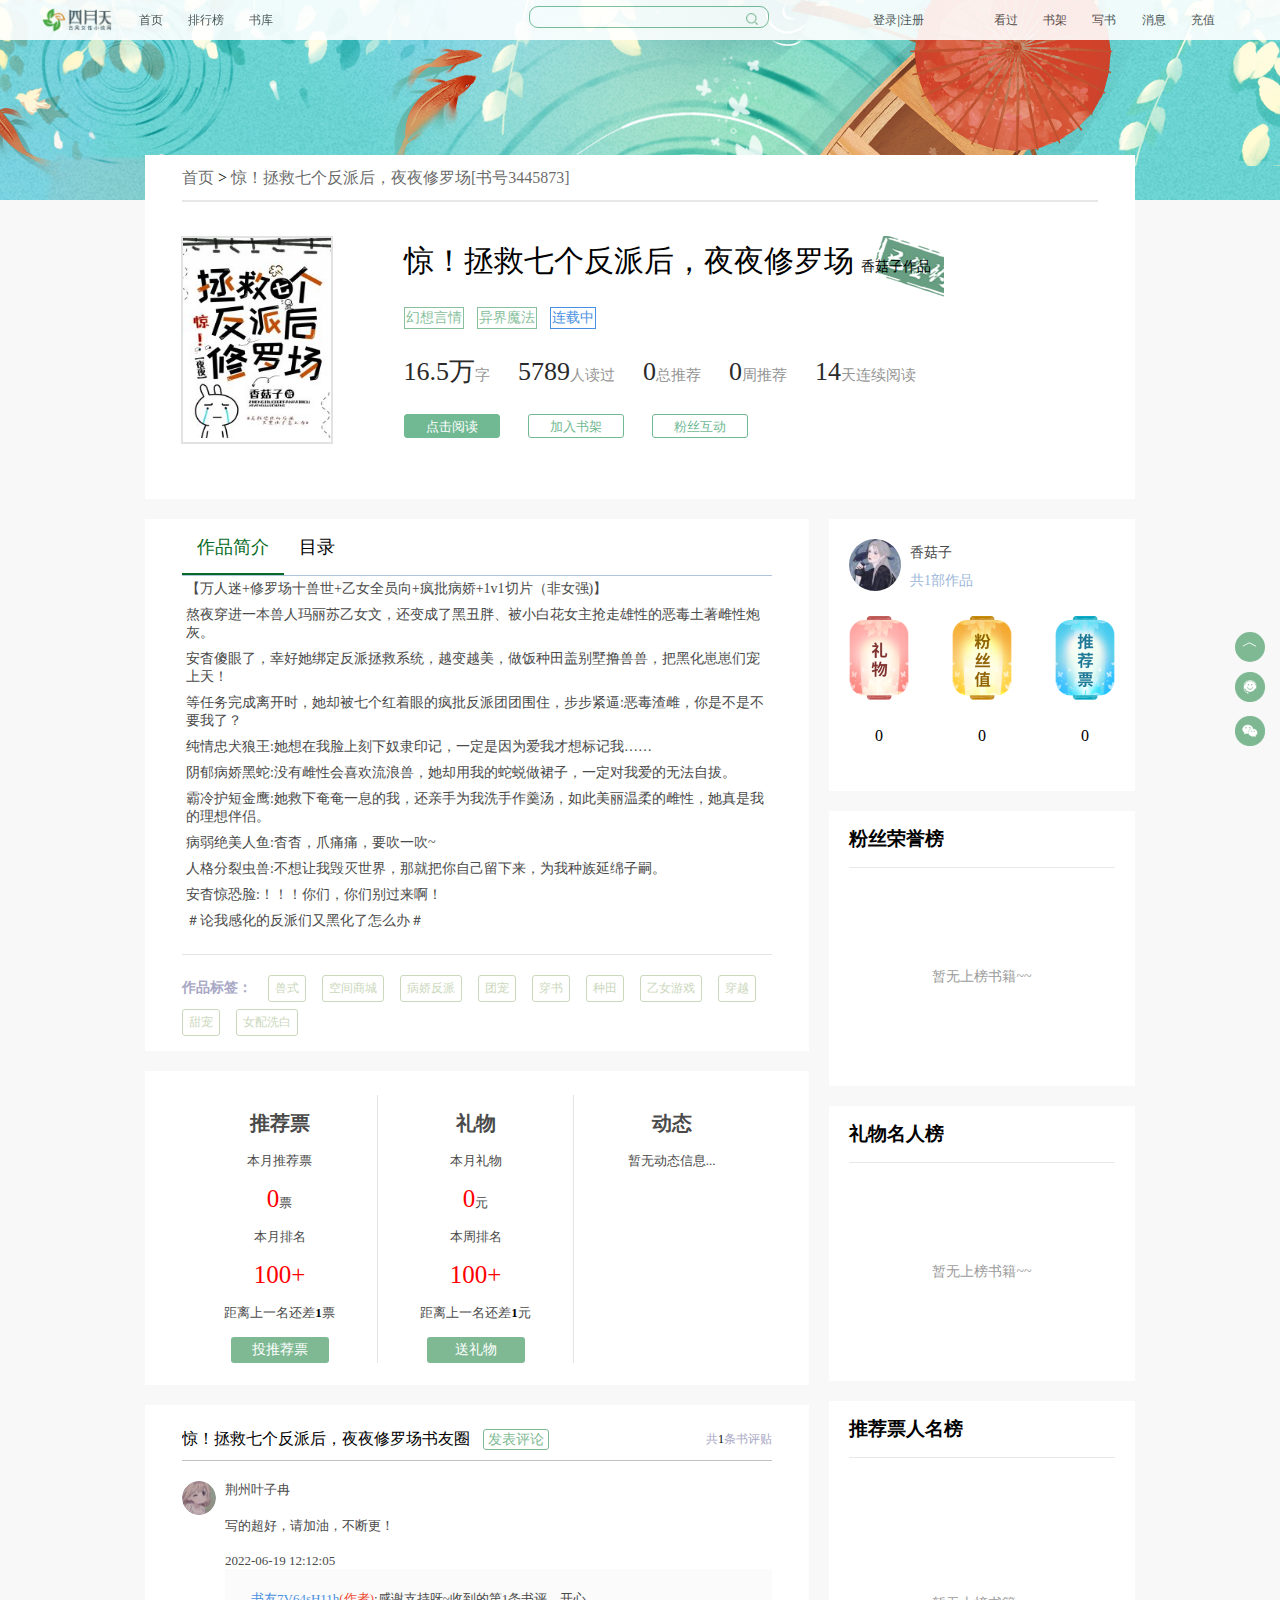
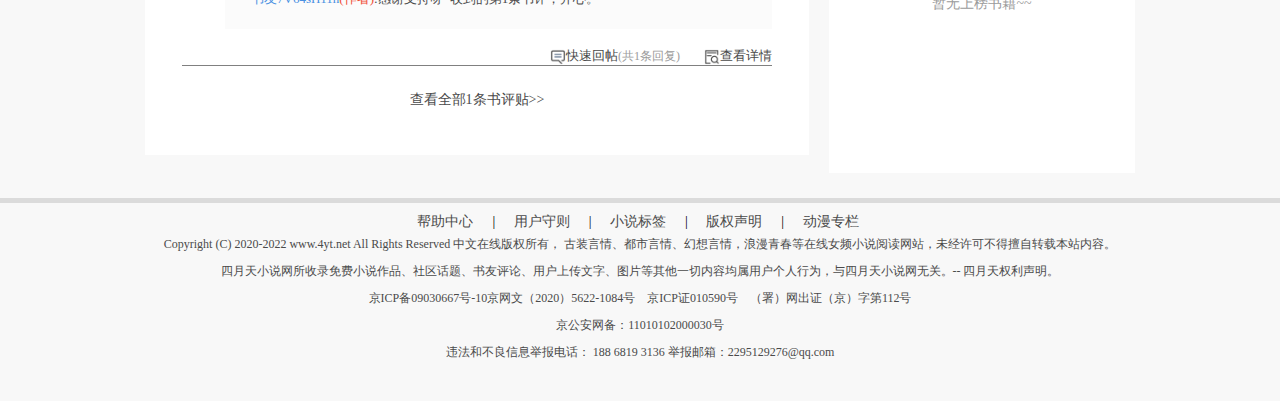
==== html/detail.html @ 74eb3806 "master" ====
<!DOCTYPE html>
<html lang="en">

<head>
    <meta charset="UTF-8">
    <meta http-equiv="X-UA-Compatible" content="IE=edge">
    <meta name="viewport" content="width=device-width, initial-scale=1.0">
    <title>详情</title>
    <link rel="stylesheet" href="../css/detail.css">
    <script src="../js/detail.js"></script>
</head>

<body>
    <!-- 头部 -->
    <header>
        <div class="bac">
            <div class="he">
                <div class="h-nav">
                    <p><a href="../index.html"><img class="img1" src="../images/logo_4yt.net.png" alt=""></a><a
                            href="../index.html">首页</a><a href="">排行榜</a><a href="">书库</a></p><input
                        type="text"><button><img class="img2" src="../images/icon_search.png" alt=""></button>
                </div>
                <div class="h-right">
                    <ul>
                        <li class="li"><a href="../html/login.html">登录</a>|<a href="../html/register.html">注册</a></li>
                        <li><a href="">看过</a></li>
                        <li><a href="">书架</a></li>
                        <li><a href="">写书</a></li>
                        <li><a href="">消息</a></li>
                        <li><a href="">充值</a></li>
                    </ul>
                </div>
            </div>
        </div>
    </header>
    <div class="book">
        <div class="ba">
            <div class="book-head">
                <p><a class="bookfont" href="">首页</a>
                    <span>></span>
                    <a href="">惊！拯救七个反派后，夜夜修罗场[书号3445873]</a>
                </p>
            </div>
        </div>
        <div class="book-cover">
            <div class="c-left"><img src="../images/3445873.jpg" alt=""></div>
            <div class="c-right">
                <p>惊！拯救七个反派后，夜夜修罗场&nbsp;<span class="author">香菇子作品</span></p>
                <p><a href=""><span class="fl1">幻想言情</span></a><a href=""><span class="fl1">异界魔法</span></a><a
                        href=""><span class="fl2">连载中</span></a></p>
                <p><span class="lag">16.5万<span class="fo">字</span></span><span class="lag">5789<span
                            class="fo">人读过</span></span><span class="lag">0<span class="fo">总推荐</span></span><span
                        class="lag">0<span class="fo">周推荐</span></span><span class="lag">14<span
                            class="fo">天连续阅读</span></span></p>
                <p><button class="btn1">点击阅读</button><button class="btn2">加入书架</button><button
                        class="btn2">粉丝互动</button></p>
            </div>
        </div>

        <!-- 左侧盒子 -->
        <div class="book-detail">
            <!-- 头 -->
            <div class="bd-head">
                <div class="uu"><u class="sp">作品简介</u><u>目录</u></div>
            </div>
            <div class="left-box">
                <!-- 作品简介 -->
                <section class="dis">
                    <div class="book-jj">
                        <!-- 第一部分 -->
                        <div class="bj-first">
                            <ul>
                                <li>【万人迷+修罗场十兽世+乙女全员向+疯批病娇+1v1切片（非女强)】</li>
                                <li>熬夜穿进一本兽人玛丽苏乙女文，还变成了黑丑胖、被小白花女主抢走雄性的恶毒土著雌性炮灰。</li>
                                <li>安杳傻眼了，幸好她绑定反派拯救系统，越变越美，做饭种田盖别墅撸兽兽，把黑化崽崽们宠上天！</li>
                                <li>等任务完成离开时，她却被七个红着眼的疯批反派团团围住，步步紧逼:恶毒渣雌，你是不是不要我了？</li>
                                <li>纯情忠犬狼王:她想在我脸上刻下奴隶印记，一定是因为爱我才想标记我……</li>
                                <li>阴郁病娇黑蛇:没有雌性会喜欢流浪兽，她却用我的蛇蜕做裙子，一定对我爱的无法自拔。</li>
                                <li>霸冷护短金鹰:她救下奄奄一息的我，还亲手为我洗手作羹汤，如此美丽温柔的雌性，她真是我的理想伴侣。</li>
                                <li>病弱绝美人鱼:杳杳，爪痛痛，要吹一吹~</li>
                                <li>人格分裂虫兽:不想让我毁灭世界，那就把你自己留下来，为我种族延绵子嗣。</li>
                                <li>安杳惊恐脸:！！！你们，你们别过来啊！</li>
                                <li>＃论我感化的反派们又黑化了怎么办＃</li>
                            </ul>
                            <div class="tag">
                                <b>作品标签：</b><span>兽式</span><span>空间商城</span><span>病娇反派</span><span>团宠</span><span>穿书</span><span>种田</span><span>乙女游戏</span><span>穿越</span><span>甜宠</span><span>女配洗白</span>
                            </div>
                        </div>
                        <!-- 第二部分 -->
                        <div class="bj-second">
                            <ul class="sec-first">
                                <li>
                                    <h2>推荐票</h2>
                                </li>
                                <li>本月推荐票</li>
                                <li><span>0</span>票</li>
                                <li>本月排名</li>
                                <li><span>100+</span></li>
                                <li>距离上一名还差<b>1</b>票</li>
                                <li><button>投推荐票</button></li>
                            </ul>
                            <ul class="sec-first">
                                <li>
                                    <h2>礼物</h2>
                                </li>
                                <li>本月礼物</li>
                                <li><span>0</span>元</li>
                                <li>本周排名</li>
                                <li><span>100+</span></li>
                                <li>距离上一名还差<b>1</b>元</li>
                                <li><button>送礼物</button></li>
                            </ul>
                            <ul class="sec-first">
                                <li>
                                    <h2>动态</h2>
                                </li>
                                <li>暂无动态信息...</li>
                            </ul>
                        </div>
                        <!-- 第三部分 -->
                        <div class="bj-third">
                            <div class="th-head">
                                <div class="th-l">惊！拯救七个反派后，夜夜修罗场书友圈<span>发表评论</span></div>
                                <div class="th-r"><a href="">共<span>1</span>条书评贴</a></div>
                            </div>
                            <div class="th-con">
                                <div class="pic-img"><img src="../images/97044585.jpg" alt=""></div>
                                <div class="p-con">
                                    <ul>
                                        <li><a href="">荆州叶子冉</a></li>
                                        <li>
                                            <p>写的超好，请加油，不断更！</p>
                                        </li>
                                        <li>
                                            <p>2022-06-19&nbsp;12:12:05</p>
                                        </li>
                                        <li>
                                            <div class="re"><a
                                                    href="">书友7V64sH11h<span>(作者)</span></a>:感谢支持呀~收到的第1条书评，开心。
                                            </div>
                                            <p class="re-p"><a href=""></ahref><img src="../images/icon_comment.png"
                                                        alt="">快速回帖<span>(共1条回复)</span></a><a href=""><img
                                                        src="../images/icon_detail.png" alt="">查看详情</a>
                                            </p>
                                        </li>
                                    </ul>
                                </div>
                            </div>
                            <div class="more"><a href="">查看全部1条书评贴>></a></div>
                        </div>
                    </div>
                </section>
                <!-- 目录 -->
                <section>
                    <div class="book-link">
                        <div class="b-nav">
                            <p><span>正文</span><span>已更新95章</span><span class="zk" id="dzk">-收起</span></p>
                        </div>
                        <div class="menu">
                            <ul id="m-zk">
                                <li><a href="">第一章</a></li>
                                <li><a href="">第2章 她变了</a></li>
                                <li><a href="">第3章 可怜的“狗狗”</a></li>
                                <li><a href="">第4章 人生大起大落</a></li>
                                <li><a href="">第5章 狗狗最好哄了</a></li>
                                <li><a href="">第6章 小心流浪兽</a></li>
                                <li><a href="">第7章 可口的晚餐</a></li>
                                <li><a href="">第8章 崽崽被欺负了！干回去！</a></li>
                                <li><a href="">第9章 呸！普信男</a></li>
                                <li><a href="">第10章 你为什么对我这么好？</a></li>
                                <li><a href="">第11章 她的厨艺什么时候这么好了？</a></li>
                                <li><a href="">第12章 家里没盐了！</a></li>
                                <li><a href="">第13章 这个果子很解渴</a></li>
                                <li><a href="">第14章 豹兽那修的示好</a></li>
                                <li><a href="">第15章 两个雄性决斗</a></li>
                                <li><a href="">第16章 凶狠的野鸡</a></li>
                                <li><a href="">第17章 流浪兽抢雌性</a></li>
                                <li><a href="">第18章 初遇蛇兽泊谛尔</a></li>
                                <li><a href=""><img src="../images/icon_vip.png" alt="">第19章 蛇蛇不可怕</a></li>
                            </ul>
                        </div>
                    </div>
                </section>
            </div>
        </div>
        <!-- 右侧盒子 -->
        <div class="right-box">
            <!-- 第一部分 -->
            <div class="box">
                <div class="r-first">
                    <div class="r-f-top"><img src="../images/96875025.jpg" alt="">
                        <ul>
                            <li>香菇子</li>
                            <li>
                                <p>共1部作品</p>
                            </li>
                        </ul>
                    </div>
                    <div class="r-f-bot">
                        <div class="back1"></div>
                        <div class="back2"></div>
                        <div class="back3"></div>
                    </div>
                    <div class="bot-font">
                        <ul>
                            <li>0</li>
                            <li>0</li>
                            <li>0</li>
                        </ul>
                    </div>
                </div>
            </div>
            <!-- 第二部分 -->
            <div class="box">
                <div class="r-second">
                    <h3>粉丝荣誉榜</h3>
                    <div class="r-con">暂无上榜书籍~~</div>
                </div>
            </div>
            <div class="box">
                <div class="r-second">
                    <h3>礼物名人榜</h3>
                    <div class="r-con">暂无上榜书籍~~</div>
                </div>
            </div>
            <div class="box">
                <div class="r-second">
                    <h3>推荐票人名榜</h3>
                    <div class="r-con2">暂无上榜书籍~~</div>
                </div>
            </div>
        </div>
    </div>
    <!-- 底部 -->
    <footer>
        <div class="fot-link">
            <a href="">帮助中心</a>|
            <a href="">用户守则</a>|
            <a href="">小说标签</a>|
            <a href="">版权声明</a>|
            <a href="">动漫专栏</a>
        </div>
        <p>Copyright (C) 2020-2022 www.4yt.net All Rights Reserved 中文在线版权所有，
            古装言情、都市言情、幻想言情，浪漫青春等在线女频小说阅读网站，未经许可不得擅自转载本站内容。</p>
        <p>四月天小说网所收录免费小说作品、社区话题、书友评论、用户上传文字、图片等其他一切内容均属用户个人行为，与四月天小说网无关。-- 四月天权利声明。</p>
        <p> <a href="">京ICP备09030667号-10</a>京网文（2020）5622-1084号　京ICP证010590号　（署）网出证（京）字第112号</p>
        <p><img src="https://cdn.static.17k.com/material_picture/2022/1654841315108.png" alt=""><a
                href="">京公安网备：11010102000030号</a></p>
        <p>违法和不良信息举报电话： 188 6819 3136 举报邮箱：2295129276@qq.com</p>
        <p><a href=""><img src="https://static.anquan.org/static/outer/image/hy_124x47.png" alt=""></a>
            <a href=""><img src="https://static.4yt.net/www/pic/icon_not.jpg" alt=""></a>
            <a href=""><img src="https://static.4yt.net/www/pic/icon_not2.jpg" alt=""></a>
            <a href=""><img src="https://static.17k.com/www/pic/icon_not3.jpg" alt=""></a>
        </p>
    </footer>
    <div class="side">
        <ul>
            <li id="gotoTop">︿</li>
            <li><img src="../images/service.png" alt="" title="咨询客服"></li>
            <li id="er"><img src="../images/wxaside.png" alt="" title="微信"></li>
        </ul>
        <div class="imgg"><img id="imger" src="../images/side.png" alt=""></div>
    </div>
</body>

</html>
---- css/detail.css ----
* {
    margin: 0px;
    padding: 0px;
    list-style: none;

}

body {
    background: #d0d3d226;
}

header {
    /* height: 40px; */
    height: 200px;
    background: url('../images/banner_bg.png')center;
}

header img {
    height: 24px;
    line-height: 40px;
}

header .h-nav {
    /* width: 1200px;
    margin: 0px auto; */
    position: relative;
}

.h-nav {
    float: left;
}

.bac {
    background: white;
    opacity: 0.9;
}

.he {
    height: 40px;
    width: 1200px;
    margin: 0px auto;
}

/* .h-nav p {
    float: left;     
} */

.h-nav .img1 {
    float: left;
    margin-top: 8px;
}

.h-nav a {
    float: left;
    text-decoration: none;
    line-height: 40px;
    margin-right: 25px;
    font-size: 12px;
    color: #4A4A4A;

}

.h-nav a:hover {
    color: black;
}

.h-nav button {
    /* display: none; */
    border: none;
}

.img2 {
    width: 12px;
    height: 12px;
    position: absolute;
    top: 13px;
    right: -450px;
    cursor: pointer;
}

.h-nav input {
    width: 238px;
    height: 20px;
    border: 1px solid #73b993;
    border-radius: 9px;
    position: relative;
    margin-left: 50%;
    left: 355px;
    top: -34px;
    outline: none;
    text-indent: 0.5em;
}

.h-right {
    float: right;
    margin-top: 10px;
}

.h-right li {
    float: left;
    font-size: 12px;
    line-height: 20px;
    margin-right: 2.1em;
}

.h-right a {
    color: #4A4A4A;
    font-size: 12px;
    text-decoration: none;
    /* padding-right: 35px; */
    /* margin-top: 40%; */
}

.h-right a:hover {
    color: black;
}

.li a:nth-of-type(1) {
    padding-right: 0px;
    display: inline-block;
}

.li a:nth-of-type(2) {
    /* padding-right: 45px; */
    margin-right: 45px;
    display: inline-block;
}

.book {
    width: 990px;
    margin: -45px auto;
    overflow: hidden;
}

.ba {
    width: 990px;
    background: #ffffff;
}

.book-head {
    width: 916px;
    height: 45px;
    margin: 0px auto;
    line-height: 45px;
    border-bottom: 2px solid#e8e8e8;
    overflow: hidden;
}

.book-head a {
    color: rgb(54, 54, 54, 0.75);
    text-decoration: none;
}

.book-head a:hover {
    color: black;
}

.book-cover {
    padding: 34px 36px 36px 36px;
    overflow: hidden;
    width: 918px;
    background: #ffffff;


}

.c-left {
    width: 148px;
    border: 2px solid #8080803b;
    overflow: hidden;
    float: left;
}

.c-left img {
    width: 148px;
    height: 200px;
}

.c-right {
    background: url('../images/sign.png') no-repeat 460px -3px;
    float: right;
    margin-right: 155px;
}

.c-right p {
    margin-top: 5px;
    margin-bottom: 25px;
}

.c-right p:nth-of-type(1) {
    font-size: 30px;
}

.author {
    font-size: 14px;
}

.fl1 {
    display: inline-block;
    border: 1px solid #88bf9c;
    font-size: 14px;
    color: #88bf9c;
    margin-right: 13px;
    padding: 1px;
}

.fl2 {
    display: inline-block;
    font-size: 14px;
    border: 1px solid #4a90e2;
    color: #4a90e2;
    padding: 1px;
}

.lag {
    font-size: 26px;
    color: #2b2a2a;
}

.fo {
    font-size: 15px;
    color: rgb(150, 149, 149);
    margin-right: 28px;
}

button {
    margin-right: 28px;
}

.btn1 {
    width: 96px;
    height: 24px;
    border: 1px solid #71b993;
    background: #71b993;
    color: white;
    line-height: 24px;
    border-radius: 3px;
    cursor: pointer;
}

.btn2 {
    width: 96px;
    height: 24px;
    border: 1px solid #71b993;
    color: #71b993;
    background: white;
    border-radius: 3px;
    line-height: 24px;
    cursor: pointer;
}

.btn1:hover {
    background: #88bf9c;
}

.btn2:hover {
    color: green;
}

.book-detail {
    width: 664px;
    margin-top: 20px;
    overflow: hidden;
    float: left;

}

.bd-head {
    width: 664px;
    /* padding-left: 37px;
    padding-right: 37px; */
    overflow: hidden;
    background: white;
    /* padding: 16px 15px 14px; */


}

.uu {
    margin: 0px 37px;
    border-bottom: 1px solid lightsteelblue;
}

.bd-head u:nth-of-type(1) {
    display: inline-block;
    padding: 16px 15px 14px;
    font-size: 18px;
    text-decoration: none;
    cursor: pointer;
}

.bd-head u:nth-of-type(2) {
    display: inline-block;
    padding: 16px 15px 14px;
    font-size: 18px;
    text-decoration: none;
    cursor: pointer;
}

.left-box {
    /* background: white; */
    width: 664px;
    overflow: hidden;
}

.bj-first ul {
    overflow: hidden;
    padding-bottom: 20px;
    margin: 0px 37px;
    border-bottom: 1px solid #80808036;
}

.bj-first ul>li {
    overflow: hidden;
    padding: 4px;
    font-size: 14px;
    color: #4a4a4a;
}

.bj-first {
    background: white;
    padding-bottom: 15px;
}

.tag {
    padding: 0px 37px;
    margin-top: 13px;
    color: #a8a8c5;
    font-size: 14px;
    overflow: hidden;

}

.tag span {
    display: inline-block;
    border: 1px solid #cbd8bd;
    padding: 4px 6px;
    text-align: center;
    font-size: 12px;
    color: #cbd8bd;
    margin-right: 16px;
    border-radius: 3px;
    margin-top: 7px;
}

.tag b {
    margin-right: 16px;
}

.bj-second {
    background: white;
    margin-top: 20px;
    padding: 24px 37px 22px;
    overflow: hidden;
}

.sec-first {
    width: 195px;
    overflow: hidden;
    border-right: 1px solid #80808036;
    float: left;
}

.sec-first li {
    color: #4a4a4a;
    font-size: 13px;
    margin-top: 15px;
    text-align: center;
}

.sec-first li>span {
    color: red;
    font-size: 25px;
}

.sec-first li>button {
    width: 98px;
    height: 26px;
    color: white;
    background: #7eb993;
    border: none;
    border-radius: 3px;
    font-size: 14px;
    text-align: center;
    margin-right: 0px;
    cursor: pointer;
}

.sec-first li>b {
    color: black;
}

.sec-first li>button:hover {
    background: #88bf9c;
}

.sec-first:nth-of-type(3) {
    border: none;
    /* text-align: left; */
}

.bj-third {
    overflow: hidden;
    background: white;
    margin-top: 20px;
    padding: 14px 37px 22px;
}

.th-head {
    padding-bottom: 10px;
    padding-top: 10px;
    overflow: hidden;
    border-bottom: 1px solid #6b6a6a6b;
}

.th-l {
    float: left;
}

.th-l span {
    border: 1px solid #7eb993;
    color: #7eb993;
    font-size: 14px;
    border-radius: 3px;
    padding: 2px 4px;
    margin-left: 13px;
}

.th-l span:hover {
    border: 1px solid #1EBB36;
    color: #1EBB36;
    cursor: pointer;
}

.th-r {
    float: right;
}

.th-r span {
    color: black;
}

.th-r a {
    font-size: 12px;
    text-decoration: none;
    color: #a8a8c5;
}

.th-con {
    overflow: hidden;
    margin-top: 20px;
    border-bottom: 1px solid gray;
}

.pic-img {
    width: 34px;
    height: 34px;
    overflow: hidden;
    border-radius: 50%;
    float: left;
}

.pic-img img {
    width: 34px;
    height: 34px;
    border-radius: 50%;

}

.p-con {
    width: 547px;
    font-size: 13px;
    color: #4a4a4a;
    float: right;
    overflow: hidden;
}

.p-con a {
    text-decoration: none;
    color: #4a4a4a;
}

.p-con p:nth-of-type(2) {
    color: #9b9b9b;
    margin-top: 22px;
}

.p-con p:nth-of-type(1) {
    margin-top: 18px;
}

.re {
    height: 60px;
    background: #fbfbfb;
    line-height: 60px;
    color: #4a4a4a;
    text-indent: 2em;
}

.re a {
    color: #4a90e2;
}

.re a>span {
    color: #f14c36;
}

.re-p {
    text-align: right;
}

.re-p img {
    width: 16px;
    vertical-align: middle;
}

.re-p a {
    color: #4A4A4A;
    text-decoration: none;
}

.re-p a:nth-of-type(1) {
    margin-right: 24px;
}

.re-p a:hover {
    color: #1a1a1a;
}

.re-p a>span {
    font-size: 12px;
    color: #9b9b9b;
}

.more {
    padding: 24px 0px;
    text-align: center;
}

.more a {
    font-size: 14px;
    text-decoration: none;
    color: #4A4A4A;
}

.right-box {
    width: 306px;
    overflow: hidden;
    /* background: white; */
    float: right;
    margin-top: 20px;
}

.box {
    width: 306px;
    background: white;
    /* height: ; */
}

.r-first {
    margin: 0px 20px;
    padding-top: 20px;
}

.r-f-top {
    overflow: hidden;
}

.r-f-top img {
    width: 52px;
    border-radius: 50%;
    float: left;
}

.r-f-top ul {
    width: 205px;
    float: right;
}

.r-f-top ul li {
    font-size: 14px;
    color: #4a4a4a;
    padding: 5px 0px;
}

.r-f-top ul li p {
    font-size: 14px;
    color: #9bb6d8;
}

.r-f-bot {
    overflow: hidden;
    margin-top: 20px;
    margin-bottom: 14px;
}

.back1 {
    width: 60px;
    height: 98px;
    background: url('../images/icon_liwu2.png') no-repeat;
    background-size: 60px;
    float: left;
}

.back2 {
    width: 60px;
    height: 98px;
    background: url('../images/icon_fans.png') no-repeat;
    background-size: 60px;
    float: left;
    margin: 0px 43px;
}

.back3 {
    width: 60px;
    height: 98px;
    background: url('../images/icon_res.png') no-repeat;
    background-size: 60px;
    float: left;
}

.bot-font {
    overflow: hidden;
}

.bot-font ul li {
    width: 60px;
    float: left;
    text-align: center;
}

.bot-font ul li:nth-of-type(2) {
    margin: 0px 43px 46px;
}

.r-second {
    margin: 20px 20px;
}

.r-second h3 {
    padding: 15px 0px;
    border-bottom: 1px solid #e8e8e8;
}

.r-con {
    height: 218px;
    line-height: 218px;
    text-align: center;
    color: #9b9b9b;
    font-size: 14px;
}

.r-con2 {
    height: 315px;
    line-height: 292px;
    text-align: center;
    color: #9b9b9b;
    font-size: 14px;
}

footer {
    border-top: 5px solid #8080803d;
    margin-top: 50px;
    padding: 10px 0;
    font-size: 14px;
    text-align: center;
}

.fot-link a {
    padding-left: 15px;
    padding-right: 19px;
    color: #4A4A4A;
    text-decoration: none;
}

footer a:hover {
    color: #7eb993;
}

footer p {
    font-size: 12px;
    text-decoration: none;
    color: #4A4A4A;
    padding: 5px 2px;
}

footer p>a {
    text-decoration: none;
    color: #4A4A4A;
}

footer p:nth-of-type(4) img {
    vertical-align: middle;
}

footer p:nth-of-type(4) a {
    vertical-align: middle;
}

footer p:nth-of-type(6) a {
    margin: 0px 10px;
}

.span1 {
    color: #076b25;
    border-bottom: 2px solid #076b25;
}

.sp {
    color: #076b25;
    border-bottom: 2px solid #076b25;
}

.dis {
    display: block;
}

section {
    float: left;
    display: none;
}

.book-link {
    height: 1199.48px;
    background: white;
    overflow: hidden;
}

.b-nav {
    width: 590px;
    height: 12px;
    margin: 20px 37px 0px;
    /* overflow: hidden; */
    padding-bottom: 20px;
    border-bottom: 1px solid #9b9b9b8f;
    line-height: 22px;
}

.b-nav span:nth-of-type(1) {
    float: left;
    font-weight: bold;
}

.b-nav span:nth-of-type(2) {
    float: left;
    margin-left: 15px;
    font-size: 12px;
    color: #4a4a4a;
}

.zk {
    float: right;
    font-size: 12px;
    color: #4a4a4a;
}

.zk:hover {
    color: black;
    cursor: pointer;
}

.menu {
    width: 590px;
    overflow: hidden;
    background: white;
    margin: 5px 37px;
}

.menu ul {
    overflow: hidden;
}

.menu ul>li {
    overflow: hidden;
    padding: 10px 0px 15px;
    width: 50%;
    float: left;
    text-align: left;
    border-bottom: 1px dotted #9b9b9b;
}

.menu ul>li a {
    text-decoration: none;
    font-size: 12px;
    color: #4a4a4a;
}

.menu ul>li a:hover {
    color: #000000;
}

.menu ul>li img {
    width: 30px;
    height: 10px;
}

/* .m-zk {
    display: block;
} */


.side li:nth-of-type(1) {
    width: 30px;
    height: 30px;
    border-radius: 50%;
    background: #7eb993;
    text-align: center;
    color: white;
}

.side ul>li img {
    width: 30px;
}

.side ul>li {
    margin-top: 10px;
    cursor: pointer;
}

.side ul {
    position: fixed;
    right: 15px;
    bottom: 150px;
}

.imgg img {
    width: 150px;
    position: fixed;
    right: 40px;
    bottom: -20px;
    display: none;
}
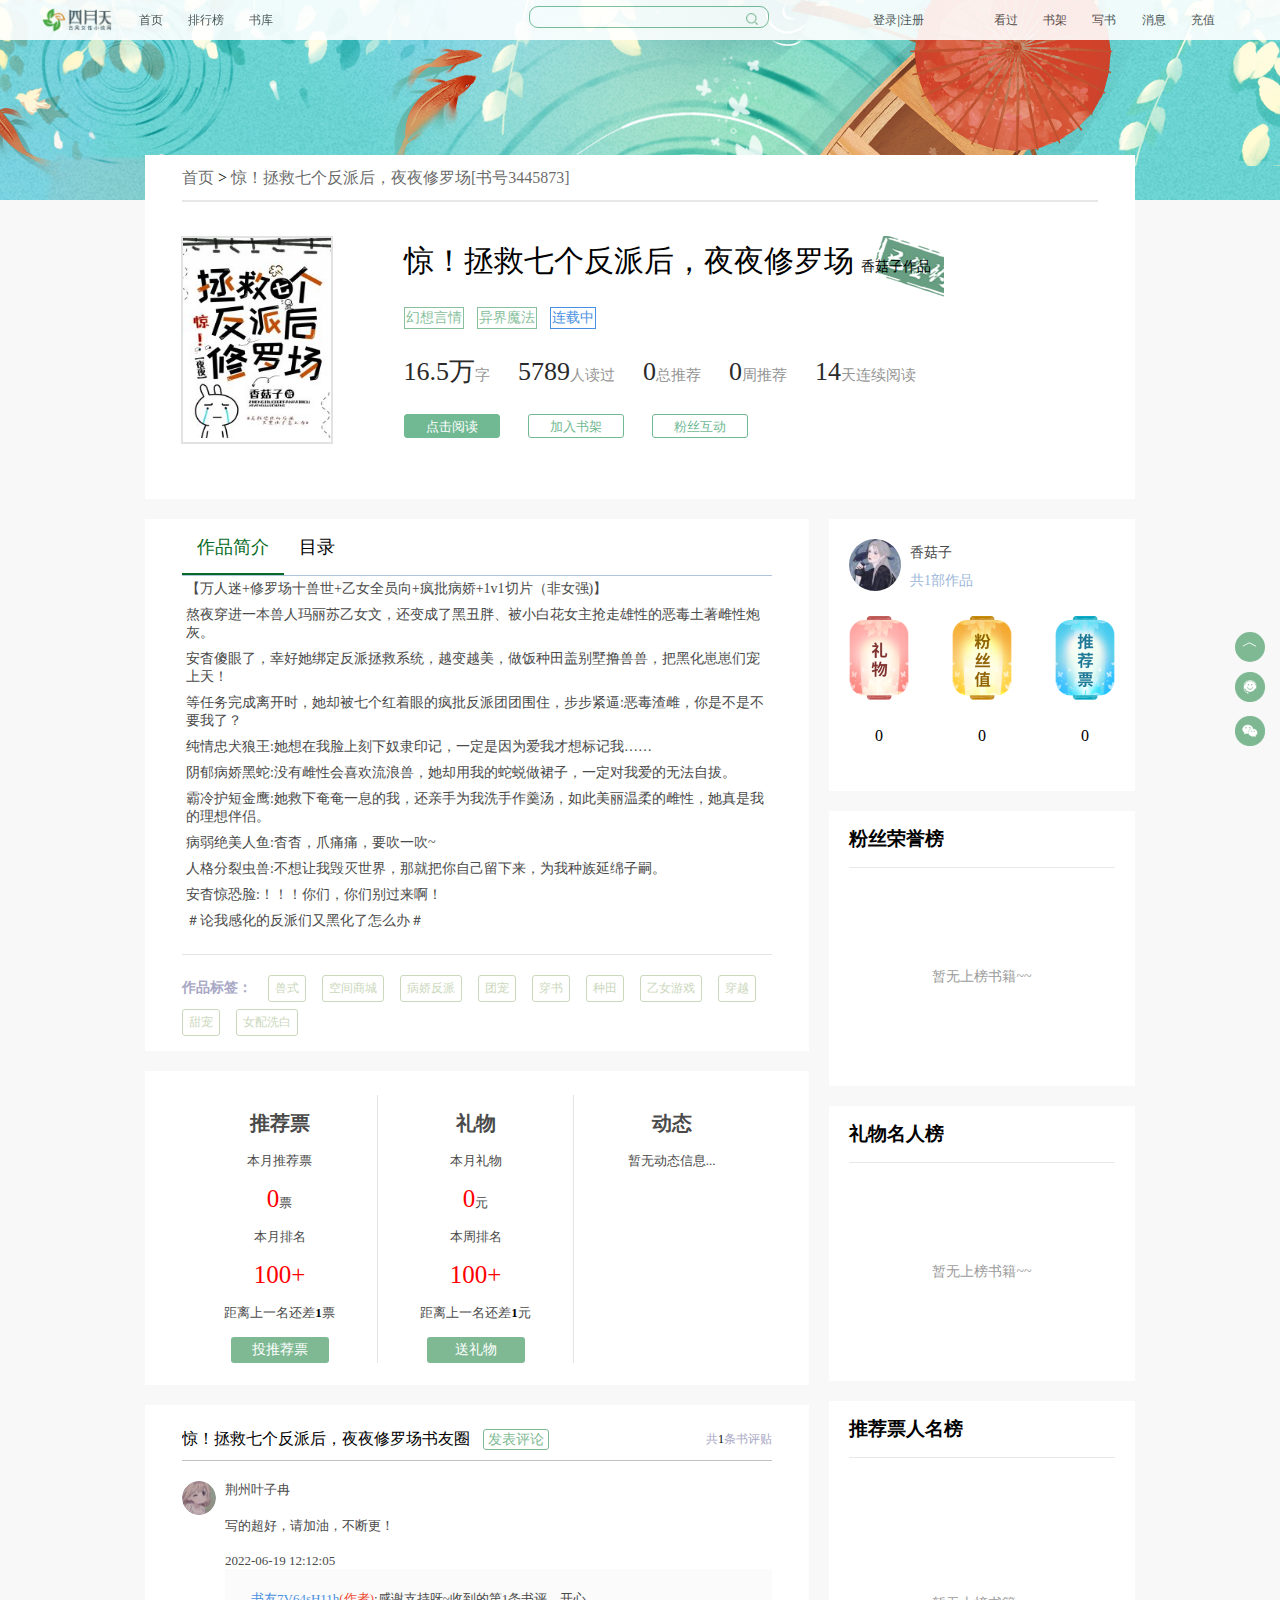
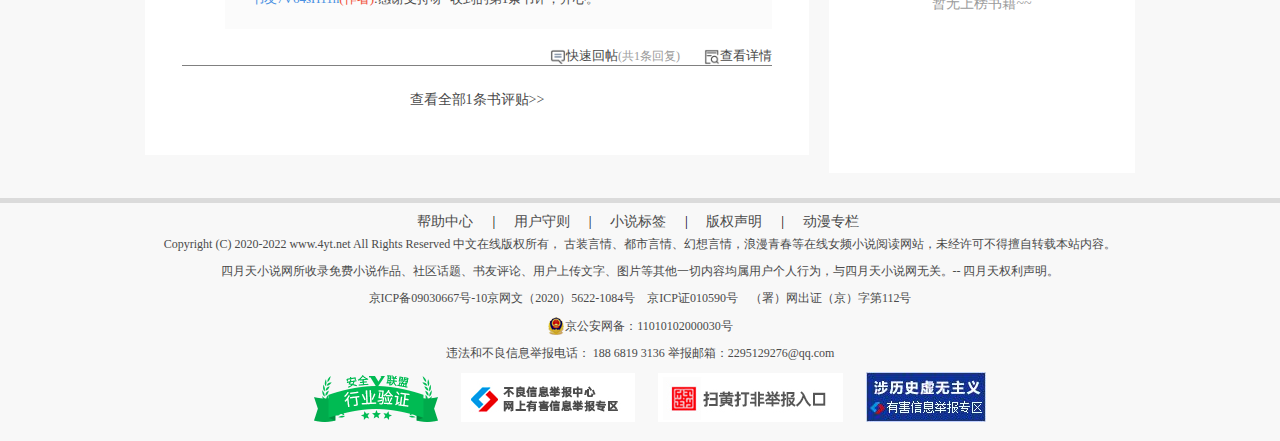
==== commit f0d41d82: "master" ====
--- a/html/detail.html
+++ b/html/detail.html
@@ -6,6 +6,7 @@
     <meta http-equiv="X-UA-Compatible" content="IE=edge">
     <meta name="viewport" content="width=device-width, initial-scale=1.0">
     <title>详情</title>
+    <link rel="icon" href="../ic.ico"/>
     <link rel="stylesheet" href="../css/detail.css">
     <script src="../js/detail.js"></script>
 </head>
@@ -244,13 +245,13 @@
             古装言情、都市言情、幻想言情，浪漫青春等在线女频小说阅读网站，未经许可不得擅自转载本站内容。</p>
         <p>四月天小说网所收录免费小说作品、社区话题、书友评论、用户上传文字、图片等其他一切内容均属用户个人行为，与四月天小说网无关。-- 四月天权利声明。</p>
         <p> <a href="">京ICP备09030667号-10</a>京网文（2020）5622-1084号　京ICP证010590号　（署）网出证（京）字第112号</p>
-        <p><img src="https://cdn.static.17k.com/material_picture/2022/1654841315108.png" alt=""><a
+        <p><img src="../images/gongan.jpg" alt=""><a
                 href="">京公安网备：11010102000030号</a></p>
         <p>违法和不良信息举报电话： 188 6819 3136 举报邮箱：2295129276@qq.com</p>
-        <p><a href=""><img src="https://static.anquan.org/static/outer/image/hy_124x47.png" alt=""></a>
-            <a href=""><img src="https://static.4yt.net/www/pic/icon_not.jpg" alt=""></a>
-            <a href=""><img src="https://static.4yt.net/www/pic/icon_not2.jpg" alt=""></a>
-            <a href=""><img src="https://static.17k.com/www/pic/icon_not3.jpg" alt=""></a>
+        <p><a href=""><a href=""><img src="../images/yanzheng.png" alt=""></a>
+            <a href=""><img src="../images/buliang.jpg" alt=""></a>
+            <a href=""><img src="../images/dahuang.jpg" alt=""></a>
+            <a href=""><img src="../images/jubao.jpg" alt=""></a>
         </p>
     </footer>
     <div class="side">
